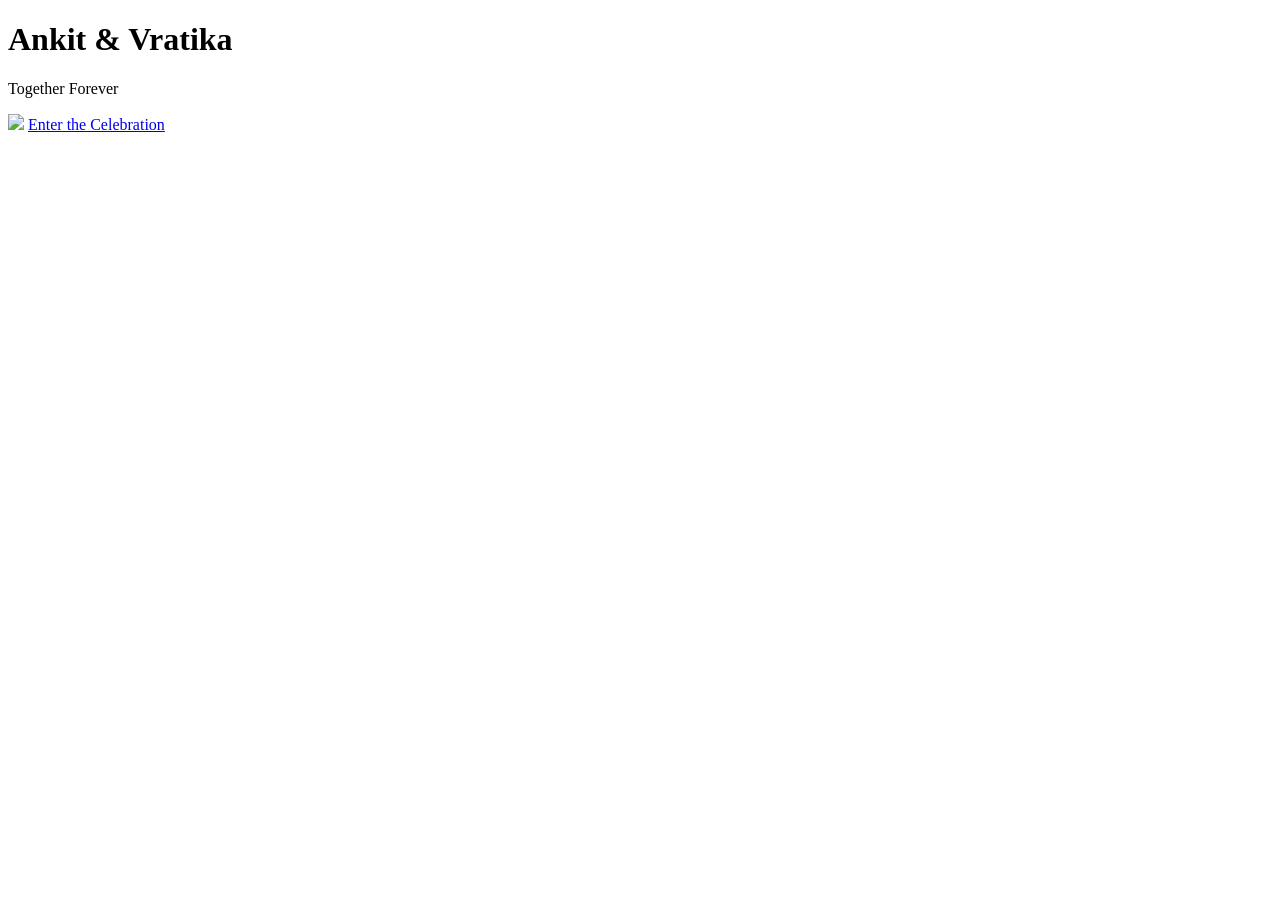
==== index.html @ 8d6cd711 "Add files via upload" ====
<!DOCTYPE html>
 <html lang="en">
 <head>
 <meta charset="UTF-8">
 <title>Ankit & Vratika</title>
 <meta name="viewport" content="width=device-width, initial-scale=1.0">
 <link rel="stylesheet" href="style.css">
 </head>
 <body class="hero">
 <audio autoplay loop>
 <source src="assets/music.mp3" type="audio/mpeg">
 </audio>
 <div class="overlay fade">
 <h1 class="main-title">Ankit & Vratika</h1>
 <p class="subtitle">Together Forever </p>
 <img src="assets/journey.jpg" class="journey-img">
 <a href="dj.html" class="btn">Enter the Celebration </a>
 </div>
 </body>
 </html>
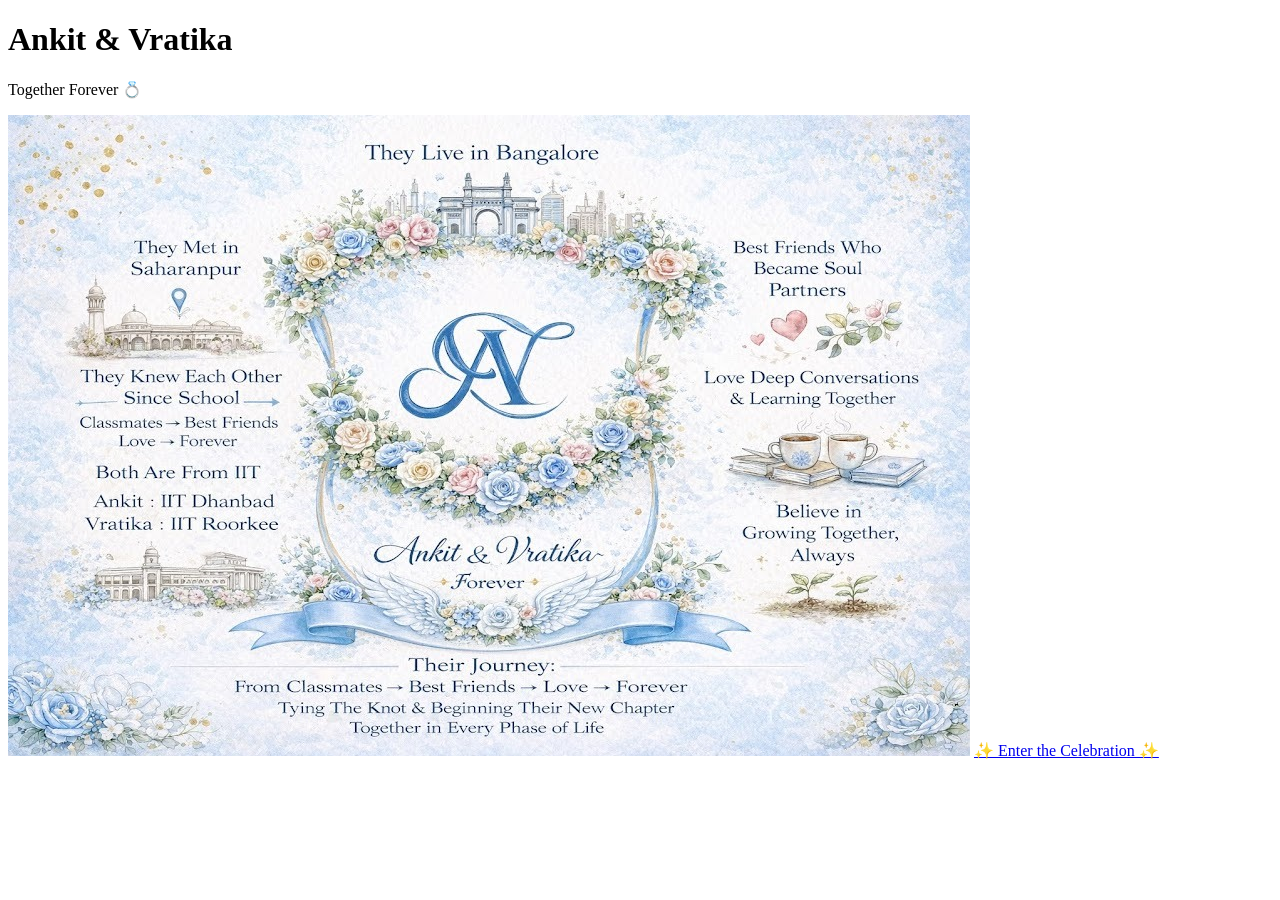
==== commit 7957ad72: "Update index.html" ====
--- a/index.html
+++ b/index.html
@@ -1,20 +1,26 @@
- <!DOCTYPE html>
- <html lang="en">
- <head>
- <meta charset="UTF-8">
- <title>Ankit & Vratika</title>
- <meta name="viewport" content="width=device-width, initial-scale=1.0">
- <link rel="stylesheet" href="style.css">
- </head>
- <body class="hero">
- <audio autoplay loop>
- <source src="assets/music.mp3" type="audio/mpeg">
- </audio>
- <div class="overlay fade">
- <h1 class="main-title">Ankit & Vratika</h1>
- <p class="subtitle">Together Forever </p>
- <img src="assets/journey.jpg" class="journey-img">
- <a href="dj.html" class="btn">Enter the Celebration </a>
- </div>
- </body>
- </html>+<!DOCTYPE html>
+<html lang="en">
+<head>
+  <meta charset="UTF-8">
+  <title>Ankit & Vratika</title>
+  <meta name="viewport" content="width=device-width, initial-scale=1.0">
+  <link rel="stylesheet" href="style.css">
+</head>
+
+<body class="hero">
+
+  <div class="overlay fade hero-center">
+    <h1 class="main-title">Ankit & Vratika</h1>
+    <p class="subtitle">Together Forever 💍</p>
+
+    <!-- Journey Image -->
+    <img src="assets/journey.jpg" alt="Journey" class="journey-img big">
+
+    <!-- CTA Button -->
+    <a href="dj.html" class="btn enter-btn">
+      ✨ Enter the Celebration ✨
+    </a>
+  </div>
+
+</body>
+</html>
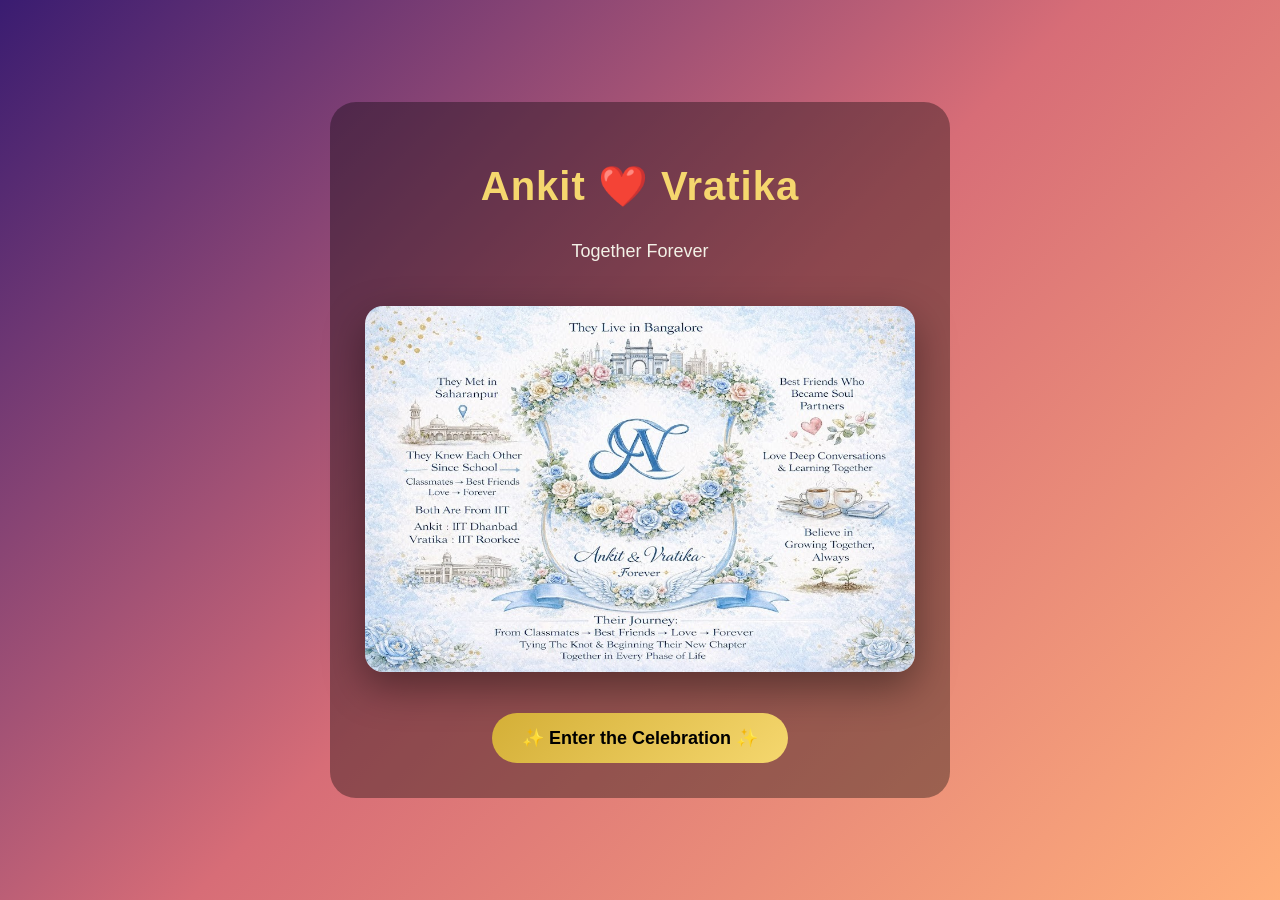
==== commit 89bd6c3b: "Update index.html" ====
--- a/index.html
+++ b/index.html
@@ -1,26 +1,88 @@
 <!DOCTYPE html>
-<html lang="en">
+<html>
 <head>
-  <meta charset="UTF-8">
-  <title>Ankit & Vratika</title>
-  <meta name="viewport" content="width=device-width, initial-scale=1.0">
-  <link rel="stylesheet" href="style.css">
+<meta charset="UTF-8">
+<title>Ankit & Vratika</title>
+<meta name="viewport" content="width=device-width, initial-scale=1">
+
+<style>
+body{
+  margin:0;
+  min-height:100vh;
+  display:flex;
+  justify-content:center;
+  align-items:center;
+  text-align:center;
+  font-family:Arial;
+  color:#f3f1e7;
+
+  /* 🌸 SOFT ELEGANT BACKGROUND */
+  background:linear-gradient(
+    135deg,
+    #3a1c71,
+    #d76d77,
+    #ffaf7b
+  );
+}
+
+.box{
+  background:rgba(0,0,0,0.35);
+  padding:35px;
+  border-radius:26px;
+  width:90%;
+  max-width:550px;
+}
+
+h1{
+  color:#f5d76e;
+  font-size:40px;
+  letter-spacing:1px;
+}
+
+p{
+  font-size:18px;
+  line-height:1.6;
+}
+
+img{
+  width:100%;
+  border-radius:18px;
+  margin:22px 0;
+  box-shadow:0 15px 40px rgba(0,0,0,0.4);
+}
+
+a.btn{
+  display:inline-block;
+  margin-top:15px;
+  padding:14px 30px;
+  border-radius:30px;
+  background:linear-gradient(135deg,#d4af37,#f5d76e);
+  color:black;
+  text-decoration:none;
+  font-weight:bold;
+  font-size:18px;
+}
+
+@media(max-width:600px){
+  h1{font-size:30px;}
+  p{font-size:16px;}
+}
+</style>
 </head>
 
-<body class="hero">
+<body>
 
-  <div class="overlay fade hero-center">
-    <h1 class="main-title">Ankit & Vratika</h1>
-    <p class="subtitle">Together Forever 💍</p>
+<div class="box">
+  <h1>Ankit ❤️ Vratika</h1>
+  <p>Together Forever</p>
 
-    <!-- Journey Image -->
-    <img src="assets/journey.jpg" alt="Journey" class="journey-img big">
+  <!-- Journey Image -->
+  <img src="assets/journey.jpg" alt="Journey">
 
-    <!-- CTA Button -->
-    <a href="dj.html" class="btn enter-btn">
-      ✨ Enter the Celebration ✨
-    </a>
-  </div>
+  <a class="btn" href="dj.html">
+    ✨ Enter the Celebration ✨
+  </a>
+</div>
 
 </body>
 </html>
